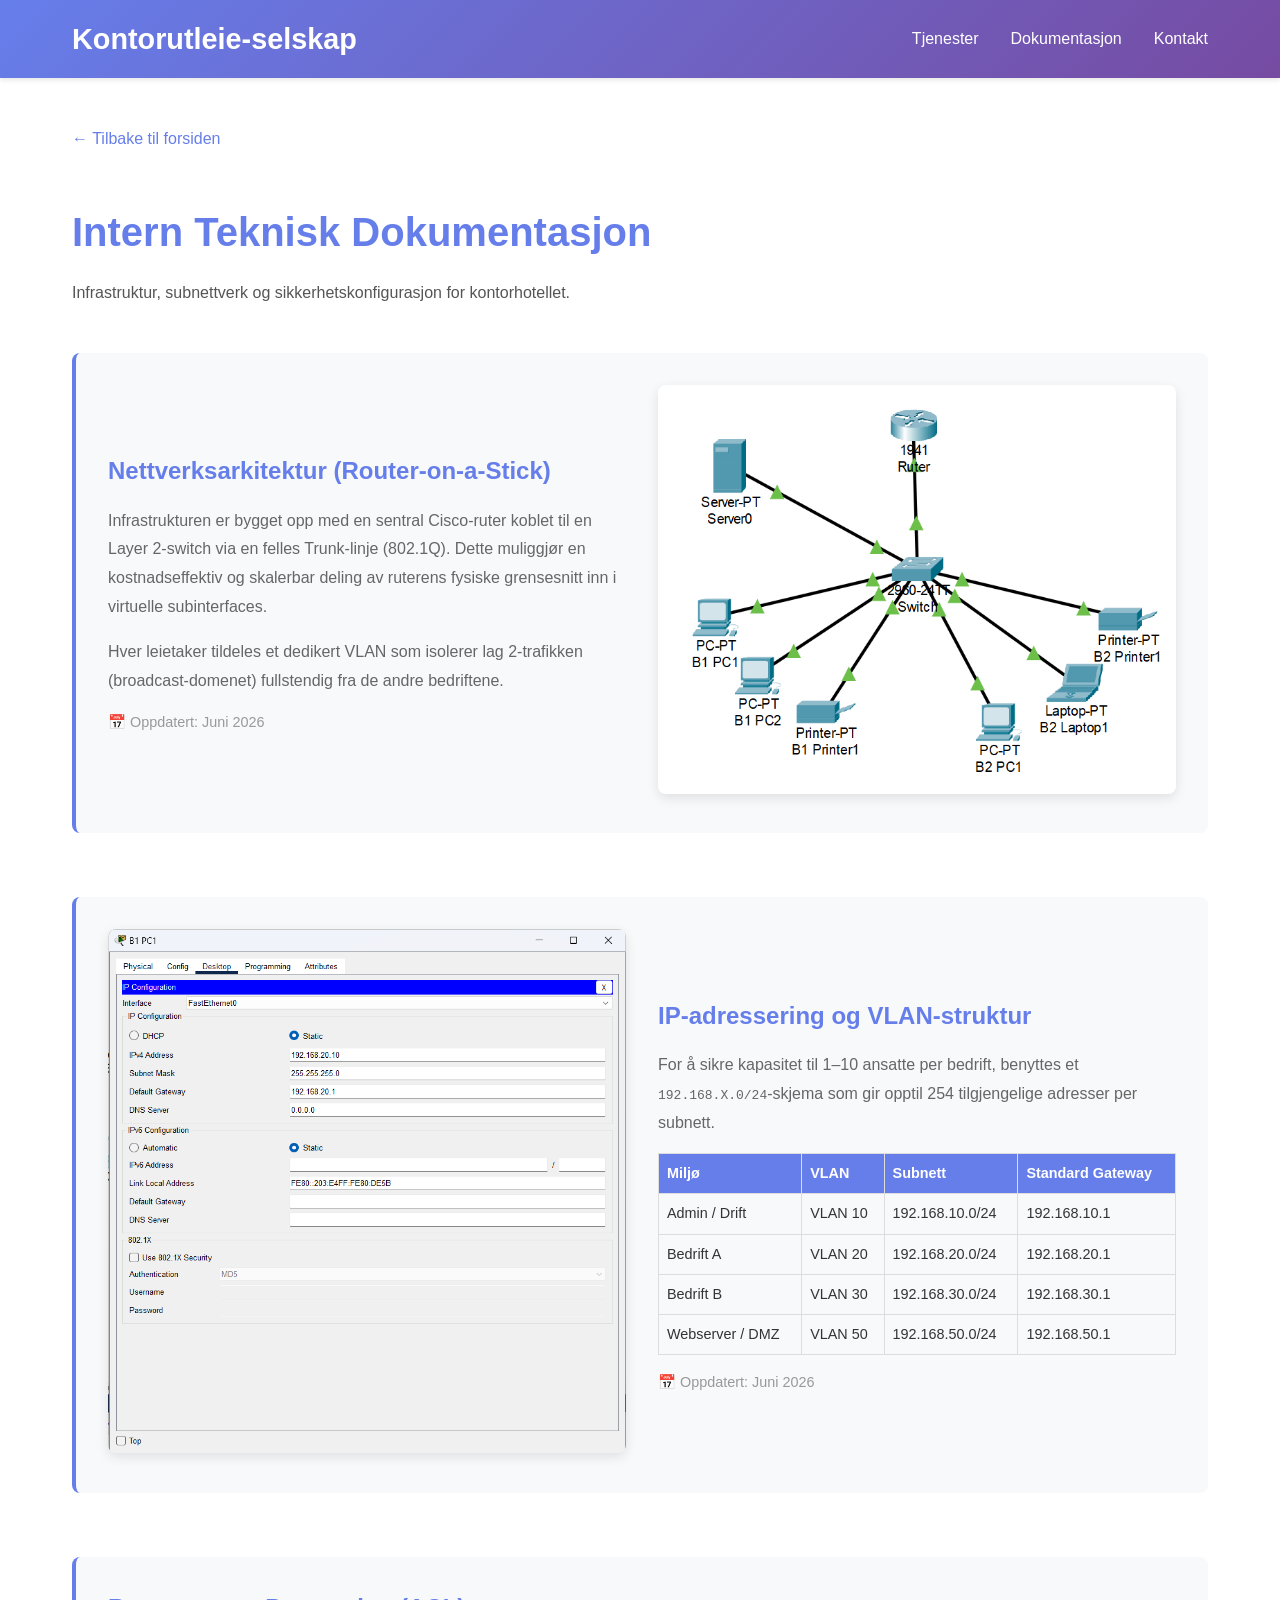
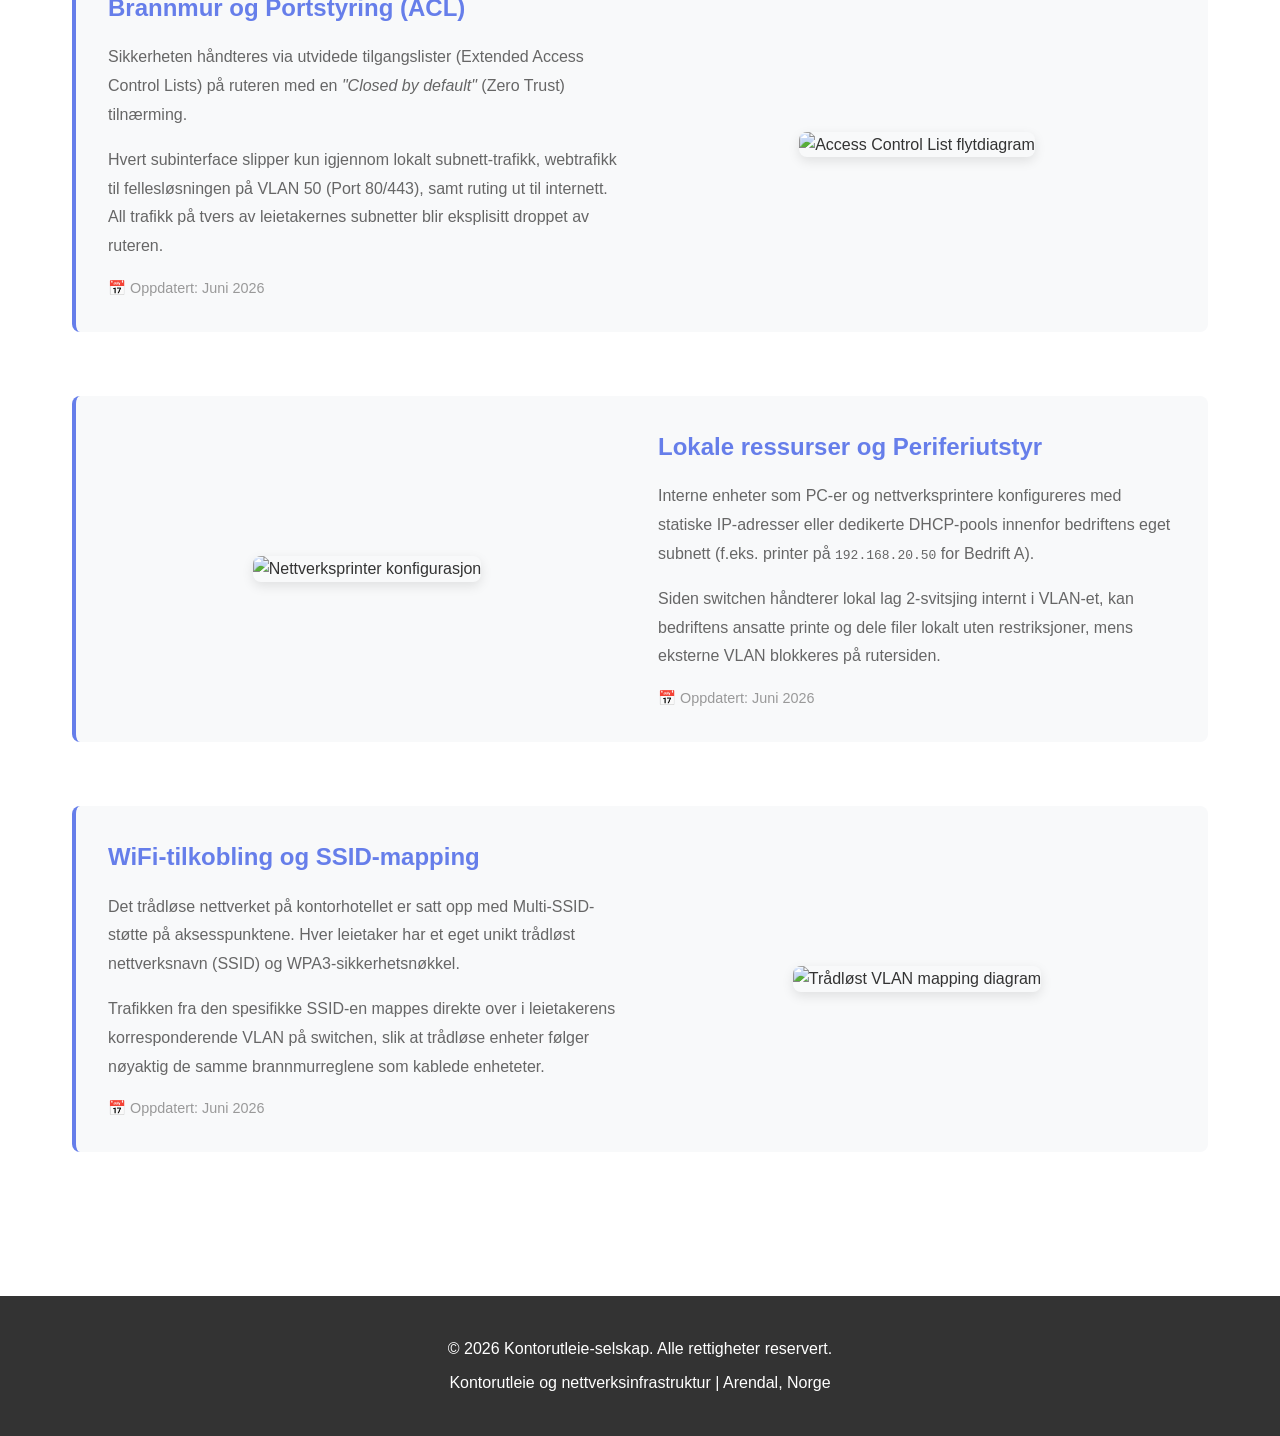
==== dokumentasjon.html @ 88e53a1a "ferdig oppgave" ====
<!DOCTYPE html>
<html lang="no">
<head>
    <meta charset="UTF-8">
    <meta name="viewport" content="width=device-width, initial-scale=1.0">
    <title>Teknisk Dokumentasjon - Kontorutleie-selskap</title>
    <link rel="stylesheet" href="stil.css">
</head>
<body>
    <header>
        <nav>
            <div class="logo">Kontorutleie-selskap</div>
            <ul>
                <li><a href="index.html#services">Tjenester</a></li>
                <li><a href="index.html#documentation">Dokumentasjon</a></li>
                <li><a href="index.html#contact">Kontakt</a></li>
            </ul>
        </nav>
    </header>

    <div class="container" style="padding-top: 2rem; padding-bottom: 2rem;">
        <div class="breadcrumb">
            <a href="index.html">← Tilbake til forsiden</a>
        </div>

        <h1 style="color: #667eea; margin-bottom: 1rem; font-size: 2.5rem;">Intern Teknisk Dokumentasjon</h1>
        <p style="color: #555; margin-bottom: 3rem;">Infrastruktur, subnettverk og sikkerhetskonfigurasjon for kontorhotellet.</p>

        <div class="doc-item">
            <div class="doc-item-content">
                <div class="doc-item-image">
                    <img src="media/nettverksoppsett.png" alt="Router-on-a-Stick topologidiagram">
                </div>
                <div class="doc-item-description">
                    <h3>Nettverksarkitektur (Router-on-a-Stick)</h3>
                    <p>Infrastrukturen er bygget opp med en sentral Cisco-ruter koblet til en Layer 2-switch via en felles Trunk-linje (802.1Q). Dette muliggjør en kostnadseffektiv og skalerbar deling av ruterens fysiske grensesnitt inn i virtuelle subinterfaces.</p>
                    <p>Hver leietaker tildeles et dedikert VLAN som isolerer lag 2-trafikken (broadcast-domenet) fullstendig fra de andre bedriftene.</p>
                    <div class="doc-meta">📅 Oppdatert: Juni 2026</div>
                </div>
            </div>
        </div>

        <div class="doc-item">
            <div class="doc-item-content">
                <div class="doc-item-image">
                    <img src="media/ip_konfigurering.png" alt="IP-adresseskjema og VLAN-oversikt">
                </div>
                <div class="doc-item-description">
                    <h3>IP-adressering og VLAN-struktur</h3>
                    <p>For å sikre kapasitet til 1–10 ansatte per bedrift, benyttes et <code>192.168.X.0/24</code>-skjema som gir opptil 254 tilgjengelige adresser per subnett.</p>
                    
                    <table class="tech-table">
                        <thead>
                            <tr>
                                <th>Miljø</th>
                                <th>VLAN</th>
                                <th>Subnett</th>
                                <th>Standard Gateway</th>
                            </tr>
                        </thead>
                        <tbody>
                            <tr>
                                <td>Admin / Drift</td>
                                <td>VLAN 10</td>
                                <td>192.168.10.0/24</td>
                                <td>192.168.10.1</td>
                            </tr>
                            <tr>
                                <td>Bedrift A</td>
                                <td>VLAN 20</td>
                                <td>192.168.20.0/24</td>
                                <td>192.168.20.1</td>
                            </tr>
                            <tr>
                                <td>Bedrift B</td>
                                <td>VLAN 30</td>
                                <td>192.168.30.0/24</td>
                                <td>192.168.30.1</td>
                            </tr>
                            <tr>
                                <td>Webserver / DMZ</td>
                                <td>VLAN 50</td>
                                <td>192.168.50.0/24</td>
                                <td>192.168.50.1</td>
                            </tr>
                        </tbody>
                    </table>
                    <div class="doc-meta">📅 Oppdatert: Juni 2026</div>
                </div>
            </div>
        </div>

        <div class="doc-item">
            <div class="doc-item-content">
                <div class="doc-item-image">
                    <img src="media/brannmur-regler.png" alt="Access Control List flytdiagram">
                </div>
                <div class="doc-item-description">
                    <h3>Brannmur og Portstyring (ACL)</h3>
                    <p>Sikkerheten håndteres via utvidede tilgangslister (Extended Access Control Lists) på ruteren med en <em>"Closed by default"</em> (Zero Trust) tilnærming.</p>
                    <p>Hvert subinterface slipper kun igjennom lokalt subnett-trafikk, webtrafikk til fellesløsningen på VLAN 50 (Port 80/443), samt ruting ut til internett. All trafikk på tvers av leietakernes subnetter blir eksplisitt droppet av ruteren.</p>
                    <div class="doc-meta">📅 Oppdatert: Juni 2026</div>
                </div>
            </div>
        </div>

        <div class="doc-item">
            <div class="doc-item-content">
                <div class="doc-item-image">
                    <img src="media/printer-oppsett.png" alt="Nettverksprinter konfigurasjon">
                </div>
                <div class="doc-item-description">
                    <h3>Lokale ressurser og Periferiutstyr</h3>
                    <p>Interne enheter som PC-er og nettverksprintere konfigureres med statiske IP-adresser eller dedikerte DHCP-pools innenfor bedriftens eget subnett (f.eks. printer på <code>192.168.20.50</code> for Bedrift A).</p>
                    <p>Siden switchen håndterer lokal lag 2-svitsjing internt i VLAN-et, kan bedriftens ansatte printe og dele filer lokalt uten restriksjoner, mens eksterne VLAN blokkeres på rutersiden.</p>
                    <div class="doc-meta">📅 Oppdatert: Juni 2026</div>
                </div>
            </div>
        </div>

        <div class="doc-item">
            <div class="doc-item-content">
                <div class="doc-item-image">
                    <img src="media/wifi-tilkobling.png" alt="Trådløst VLAN mapping diagram">
                </div>
                <div class="doc-item-description">
                    <h3>WiFi-tilkobling og SSID-mapping</h3>
                    <p>Det trådløse nettverket på kontorhotellet er satt opp med Multi-SSID-støtte på aksesspunktene. Hver leietaker har et eget unikt trådløst nettverksnavn (SSID) og WPA3-sikkerhetsnøkkel.</p>
                    <p>Trafikken fra den spesifikke SSID-en mappes direkte over i leietakerens korresponderende VLAN på switchen, slik at trådløse enheter følger nøyaktig de samme brannmurreglene som kablede enheteter.</p>
                    <div class="doc-meta">📅 Oppdatert: Juni 2026</div>
                </div>
            </div>
        </div>

    </div>

    <footer>
        <p>&copy; 2026 Kontorutleie-selskap. Alle rettigheter reservert.</p>
        <p>Kontorutleie og nettverksinfrastruktur | Arendal, Norge</p>
    </footer>
</body>
</html>
---- stil.css ----
* {
    margin: 0;
    padding: 0;
    box-sizing: border-box;
}

body {
    font-family: 'Segoe UI', Tahoma, Geneva, Verdana, sans-serif;
    line-height: 1.6;
    color: #333;
}

header {
    background: linear-gradient(135deg, #667eea 0%, #764ba2 100%);
    color: white;
    padding: 1rem 0;
    position: sticky;
    top: 0;
    box-shadow: 0 2px 5px rgba(0,0,0,0.1);
    z-index: 100;
}

nav {
    max-width: 1200px;
    margin: 0 auto;
    padding: 0 2rem;
    display: flex;
    justify-content: space-between;
    align-items: center;
}

.logo {
    font-size: 1.8rem;
    font-weight: bold;
}

nav ul {
    list-style: none;
    display: flex;
    gap: 2rem;
}

nav a {
    color: white;
    text-decoration: none;
    transition: opacity 0.3s;
}

nav a:hover {
    opacity: 0.8;
}

.hero {
    background: linear-gradient(135deg, #667eea 0%, #764ba2 100%);
    color: white;
    text-align: center;
    padding: 5rem 2rem;
}

.hero h1 {
    font-size: 3rem;
    margin-bottom: 1rem;
}

.hero p {
    font-size: 1.3rem;
    margin-bottom: 2rem;
    opacity: 0.95;
}

.cta-button {
    display: inline-block;
    background: white;
    color: #667eea;
    padding: 1rem 2rem;
    border-radius: 5px;
    text-decoration: none;
    font-weight: bold;
    transition: transform 0.3s, box-shadow 0.3s;
    margin: 0 0.5rem;
}

.cta-button:hover {
    transform: translateY(-2px);
    box-shadow: 0 5px 15px rgba(0,0,0,0.2);
}

.container {
    max-width: 1200px;
    margin: 0 auto;
    padding: 0 2rem;
}

section {
    padding: 4rem 0;
}

section h2 {
    font-size: 2.5rem;
    margin-bottom: 3rem;
    text-align: center;
    color: #667eea;
}

.services-grid {
    display: grid;
    grid-template-columns: repeat(auto-fit, minmax(280px, 1fr));
    gap: 2rem;
    margin-bottom: 2rem;
}

.service-card {
    background: white;
    border: 1px solid #e0e0e0;
    border-radius: 8px;
    padding: 2rem;
    text-align: center;
    transition: transform 0.3s, box-shadow 0.3s;
    box-shadow: 0 2px 8px rgba(0,0,0,0.1);
}

.service-card:hover {
    transform: translateY(-5px);
    box-shadow: 0 8px 20px rgba(0,0,0,0.15);
}

.service-card h3 {
    color: #667eea;
    margin-bottom: 1rem;
    font-size: 1.5rem;
}

.service-card p {
    color: #666;
    line-height: 1.8;
}

.documentation-section {
    background: #f8f9fa;
}

.doc-grid {
    display: grid;
    grid-template-columns: repeat(auto-fit, minmax(250px, 1fr));
    gap: 2rem;
}

.doc-card {
    background: white;
    border-left: 4px solid #667eea;
    border-radius: 5px;
    padding: 2rem;
    box-shadow: 0 2px 8px rgba(0,0,0,0.1);
    transition: transform 0.3s;
}

.doc-card:hover {
    transform: translateX(5px);
}

.doc-card h3 {
    color: #667eea;
    margin-bottom: 1rem;
}

.doc-card p {
    color: #666;
    margin-bottom: 1.5rem;
    font-size: 0.95rem;
}

.doc-link {
    display: inline-block;
    color: #667eea;
    text-decoration: none;
    font-weight: bold;
    transition: color 0.3s;
}

.doc-link:hover {
    color: #764ba2;
    text-decoration: underline;
}

.access-warning {
    background: #fff3cd;
    border: 1px solid #ffeaa7;
    border-radius: 5px;
    padding: 1rem;
    margin-bottom: 2rem;
    color: #856404;
}

footer {
    background: #333;
    color: white;
    text-align: center;
    padding: 2rem;
    margin-top: 3rem;
}

footer p {
    margin: 0.5rem 0;
}

/* Dokumentasjonssider */
.doc-item {
    margin-bottom: 4rem;
    padding: 2rem;
    background: #f8f9fa;
    border-radius: 8px;
    border-left: 4px solid #667eea;
}

.doc-item-content {
    display: grid;
    grid-template-columns: 1fr 1fr;
    gap: 2rem;
    align-items: center;
}

.doc-item-image {
    text-align: center;
}

.doc-item-image img {
    max-width: 100%;
    height: auto;
    border-radius: 8px;
    box-shadow: 0 4px 12px rgba(0,0,0,0.1);
}

.doc-item-description h3 {
    color: #667eea;
    margin-bottom: 1rem;
    font-size: 1.5rem;
}

.doc-item-description p {
    color: #666;
    line-height: 1.8;
    margin-bottom: 1rem;
}

.doc-meta {
    font-size: 0.9rem;
    color: #999;
    margin-top: 1rem;
}

.tech-table {
    width: 100%;
    border-collapse: collapse;
    margin-top: 1rem;
    font-size: 0.9rem;
}

.tech-table th, .tech-table td {
    border: 1px solid #ddd;
    padding: 8px;
    text-align: left;
}

.tech-table th {
    background-color: #667eea;
    color: white;
}

/* Alternating layout */
.doc-item:nth-child(even) .doc-item-content {
    direction: rtl;
}

.doc-item:nth-child(even) .doc-item-content > * {
    direction: ltr;
}

@media (max-width: 768px) {
    .doc-item-content {
        grid-template-columns: 1fr;
    }

    .doc-item:nth-child(even) .doc-item-content {
        direction: ltr;
    }
}

.breadcrumb {
    margin-bottom: 2rem;
    padding: 1rem 0;
}

.breadcrumb a {
    color: #667eea;
    text-decoration: none;
}

.breadcrumb a:hover {
    text-decoration: underline;
}

@media (max-width: 768px) {
    nav ul {
        flex-direction: column;
        gap: 1rem;
    }

    .hero h1 {
        font-size: 2rem;
    }

    .hero p {
        font-size: 1rem;
    }

    section h2 {
        font-size: 2rem;
    }
}
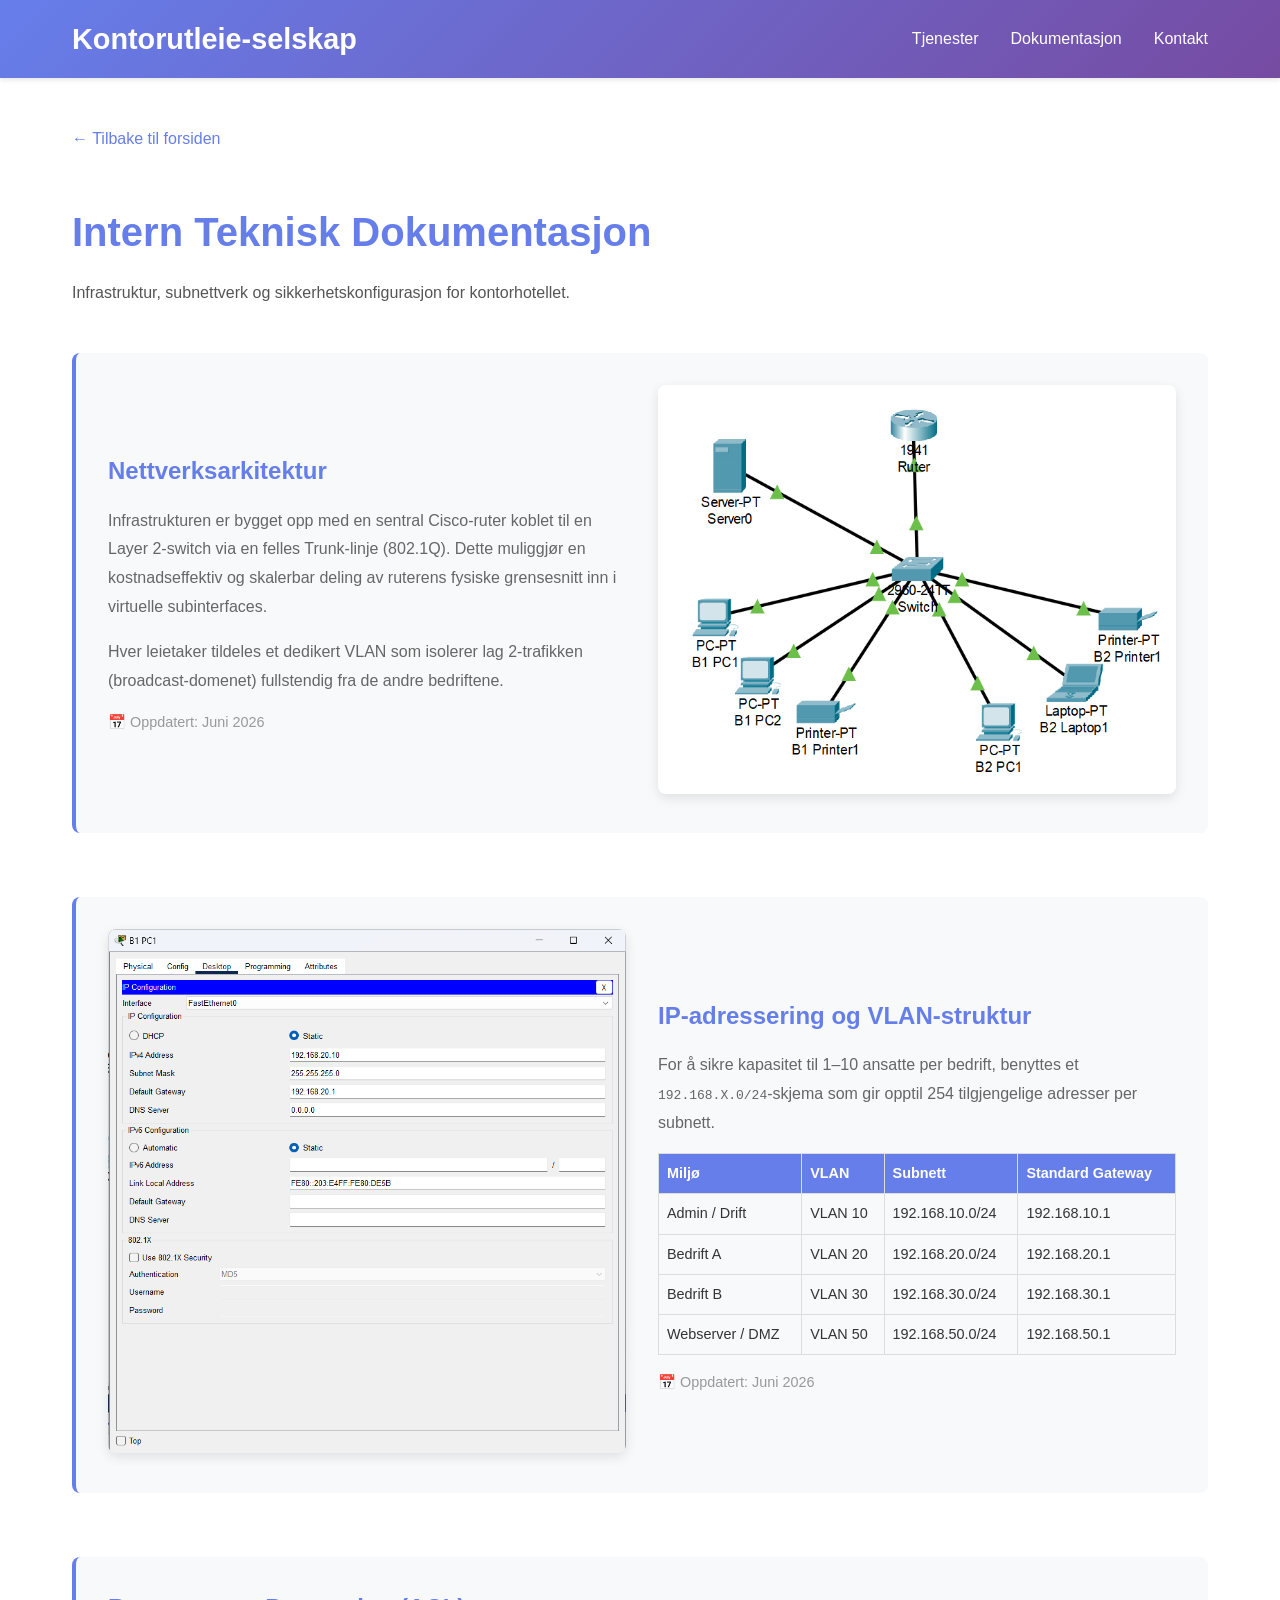
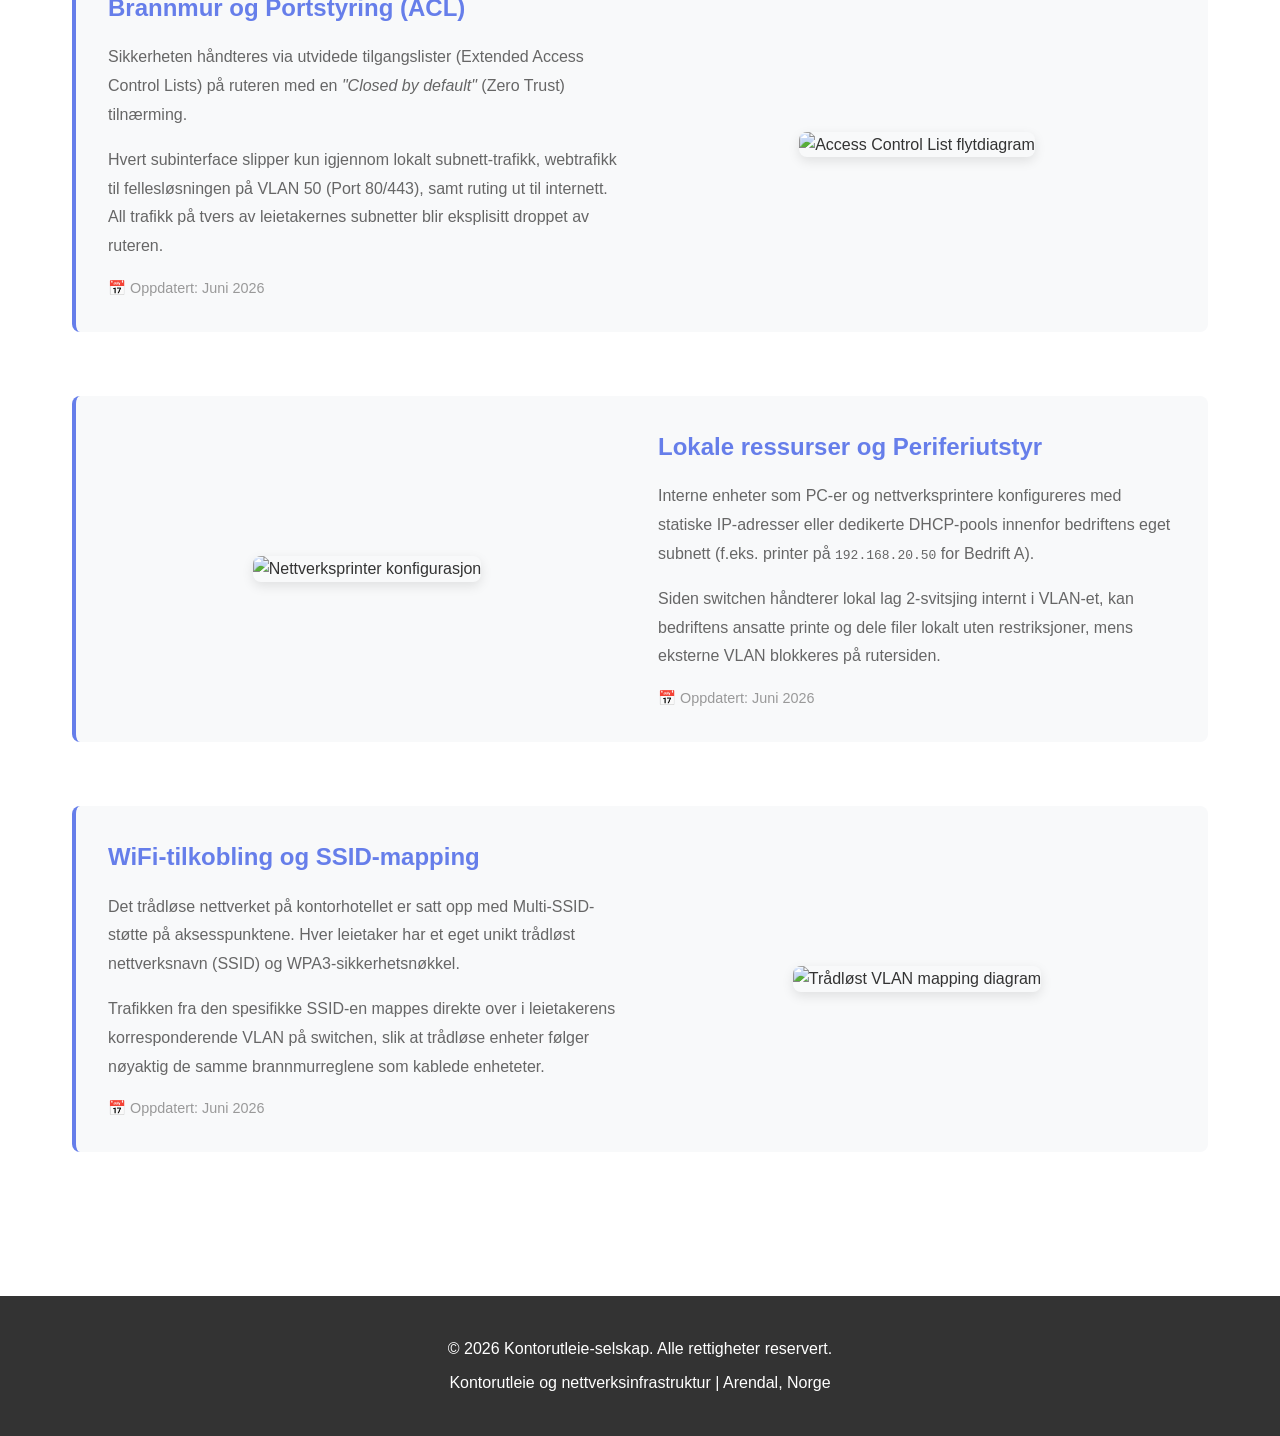
==== commit 4c4d91f1: "dokumentasjonsgreier" ====
--- a/dokumentasjon.html
+++ b/dokumentasjon.html
@@ -32,7 +32,7 @@
                     <img src="media/nettverksoppsett.png" alt="Router-on-a-Stick topologidiagram">
                 </div>
                 <div class="doc-item-description">
-                    <h3>Nettverksarkitektur (Router-on-a-Stick)</h3>
+                    <h3>Nettverksarkitektur</h3>
                     <p>Infrastrukturen er bygget opp med en sentral Cisco-ruter koblet til en Layer 2-switch via en felles Trunk-linje (802.1Q). Dette muliggjør en kostnadseffektiv og skalerbar deling av ruterens fysiske grensesnitt inn i virtuelle subinterfaces.</p>
                     <p>Hver leietaker tildeles et dedikert VLAN som isolerer lag 2-trafikken (broadcast-domenet) fullstendig fra de andre bedriftene.</p>
                     <div class="doc-meta">📅 Oppdatert: Juni 2026</div>
